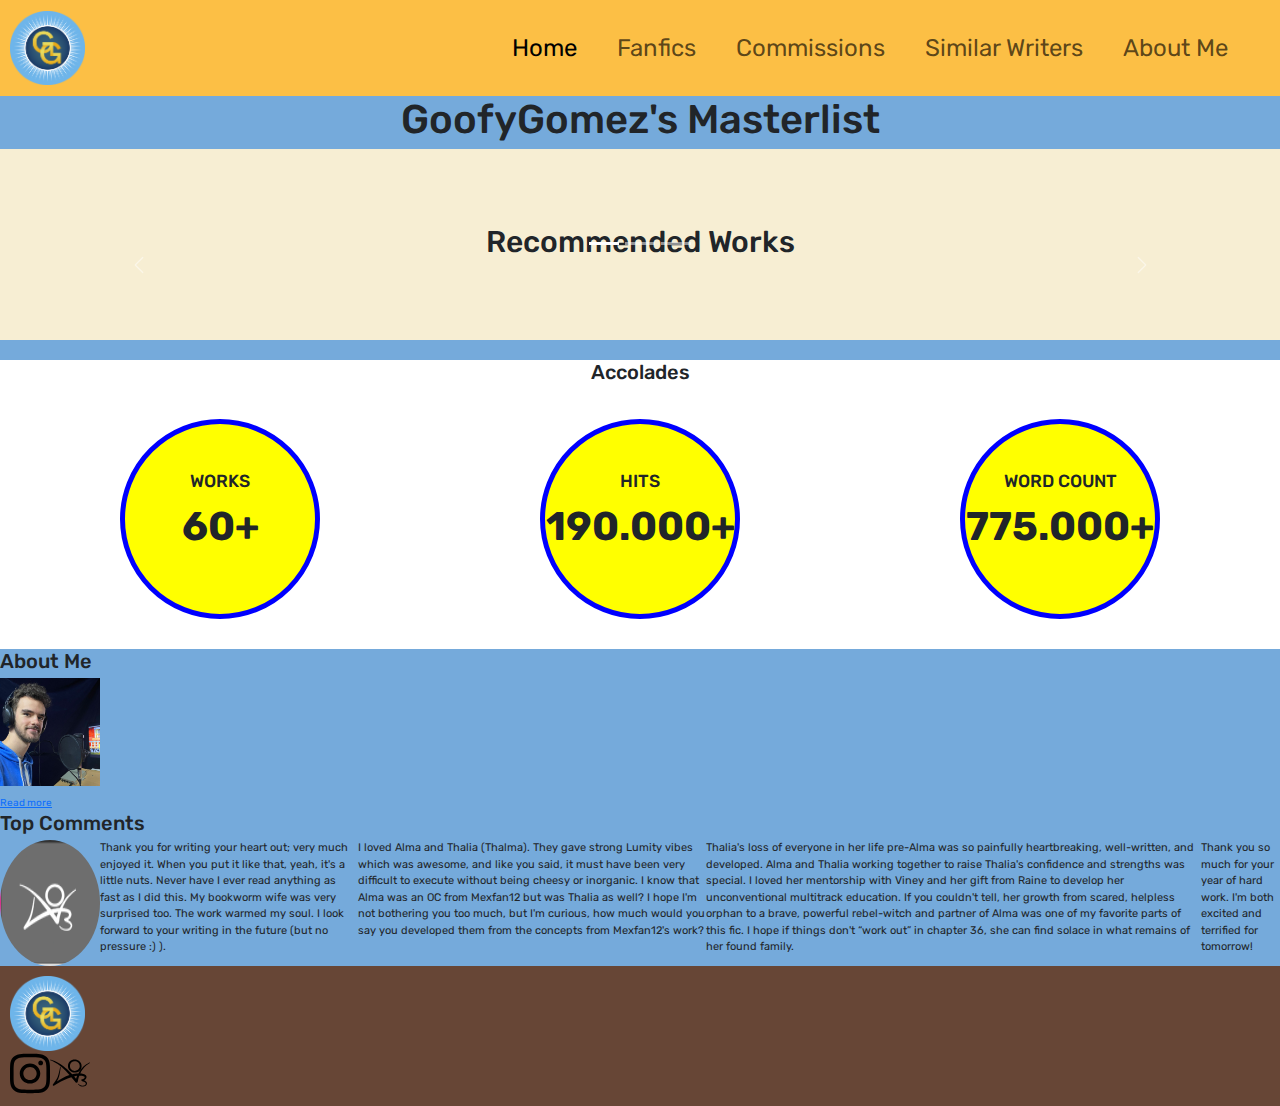
==== index.html @ 886ee0b2 "Archivos Proyecto CoderHouse" ====
<!DOCTYPE html>
<html lang="en">
<head>
    <meta charset="UTF-8">
    <meta name="viewport" content="width=device-width, initial-scale=1.0">

    <link href="https://cdn.jsdelivr.net/npm/bootstrap@5.3.3/dist/css/bootstrap.min.css" rel="stylesheet" integrity="sha384-QWTKZyjpPEjISv5WaRU9OFeRpok6YctnYmDr5pNlyT2bRjXh0JMhjY6hW+ALEwIH" crossorigin="anonymous">

    <link rel="stylesheet" href="./css/style.css">

    <title>GoofyGomez Masterlist</title>
</head>
<body>
   <header id="header">
        <a class="navbar-brand" href="index.html"><img class="logo" src="medios/logo.png" alt="website logo"></a>

        <nav class="navbar navbar-expand-lg lista-nav">
            <div class="container-fluid">
                <button class="navbar-toggler" type="button" data-bs-toggle="collapse" data-bs-target="#navbarNav" aria-controls="navbarNav" aria-expanded="false" aria-label="Toggle navigation">
                    <span class="navbar-toggler-icon"></span>
                </button>
                <div class="collapse navbar-collapse" id="navbarNav">
                    <ul class="navbar-nav">
                        <li class="nav-item">
                            <a class="nav-link active" aria-current="page" href="index.html">Home</a>
                        </li>
                        <li class="nav-item">
                            <a class="nav-link" href="pagina/fanfics.html">Fanfics</a>
                        </li>
                        <li class="nav-item">
                            <a class="nav-link" href="pagina/commissions.html">Commissions</a>
                        </li>
                        <li class="nav-item">
                            <a class="nav-link" href="pagina/similar-writers.html">Similar Writers</a>
                        </li>
                        <li class="nav-item">
                            <a class="nav-link" href="pagina/about-me.html">About Me</a>
                        </li>
                    </ul>
                </div>
            </div>
        </nav>

   </header>
    
   <main>
        
        <h1 id="h1">GoofyGomez's Masterlist</h1>
    

        <section class="recommended">
            <h2>Recommended Works</h2>
            
            <div id="carouselExampleCaptions" class="carousel slide">
                <div class="carousel-indicators">
                  <button type="button" data-bs-target="#carouselExampleCaptions" data-bs-slide-to="0" class="active" aria-current="true" aria-label="Slide 1"></button>
                  <button type="button" data-bs-target="#carouselExampleCaptions" data-bs-slide-to="1" aria-label="Slide 2"></button>
                  <button type="button" data-bs-target="#carouselExampleCaptions" data-bs-slide-to="2" aria-label="Slide 3"></button>
                </div>
                <div class="carousel-inner">
                  <div class="carousel-item active">
                    <!-- <img src="medios/BrokenFuture.png" class="d-block w-100" alt="..."> -->
                    <div class="carousel-caption d-none d-md-block">
                      <h5>Broken Future</h5>
                      <p class="summary">Luz Noceda never got to say goodbye to the people she loved before she was stuck in the Human Realm. Fourteen years later, she has worked tirelessly to rebuild the portal that will take her back to the place she belongs. Alongside her apprentice, Alma Salvatore-Castilla, she will find her way back, come hell or high water.</p>
                    </div>
                  </div>
                  <div class="carousel-item">
                    <img src="..." class="d-block w-100" alt="...">
                    <div class="carousel-caption d-none d-md-block">
                      <h5>Second slide label</h5>
                      <p>Some representative placeholder content for the second slide.</p>
                    </div>
                  </div>
                  <div class="carousel-item">
                    <img src="..." class="d-block w-100" alt="...">
                    <div class="carousel-caption d-none d-md-block">
                      <h5>Third slide label</h5>
                      <p>Some representative placeholder content for the third slide.</p>
                    </div>
                  </div>
                </div>
                <button class="carousel-control-prev" type="button" data-bs-target="#carouselExampleCaptions" data-bs-slide="prev">
                  <span class="carousel-control-prev-icon" aria-hidden="true"></span>
                  <span class="visually-hidden">Previous</span>
                </button>
                <button class="carousel-control-next" type="button" data-bs-target="#carouselExampleCaptions" data-bs-slide="next">
                  <span class="carousel-control-next-icon" aria-hidden="true"></span>
                  <span class="visually-hidden">Next</span>
                </button>
              </div>

        </section>

        <section class="accolades">
            <h2 class="accolades-title">Accolades</h2>
                <div class="circles-father">
                    <div class="circles">
                        <h3>WORKS</h3>
                            <p>60+</p>
                    </div>

                    <div class="circles">
                        <h3>HITS</h3>
                            <p>190.000+</p>
                    </div>
                    
                    <div class="circles">
                        <h3>WORD COUNT</h3>
                            <p>775.000+</p>
                    </div>
                </div>
        </section>

        <section class="aboutMe">
            <div>
                <h2>About Me</h2>
                    <img src="medios/profile.jpg" alt="profile picture">
                    <p></p>
                    <a href="pagina/about-me.html">Read more</a>
            </div>
        </section>

        <section class="comments">
            <h2>Top Comments</h2>
                <div>
                    
                        <img src="medios/pp1.PNG" alt="profile-pic-1" class="comment-picture">
                        <p>Thank you for writing your heart out; very much enjoyed it.
                            When you put it like that, yeah, it's a little nuts. Never have I ever read anything as fast as I did this. My bookworm wife was very surprised too. The work warmed my soul. I look forward to your writing in the future (but no pressure :) ).</p>

                            <p>I loved Alma and Thalia (Thalma). They gave strong Lumity vibes which was awesome, and like you said, it must have been very difficult to execute without being cheesy or inorganic. I know that Alma was an OC from Mexfan12 but was Thalia as well? I hope I'm not bothering you too much, but I'm curious, how much would you say you developed them from the concepts from Mexfan12's work?</p>

                            <p>Thalia's loss of everyone in her life pre-Alma was so painfully heartbreaking, well-written, and developed. Alma and Thalia working together to raise Thalia's confidence and strengths was special. I loved her mentorship with Viney and her gift from Raine to develop her unconventional multitrack education. If you couldn't tell, her growth from scared, helpless orphan to a brave, powerful rebel-witch and partner of Alma was one of my favorite parts of this fic. I hope if things don't “work out” in chapter 36, she can find solace in what remains of her found family.</p>
                            
                            </p>Thank you so much for your year of hard work. I'm both excited and terrified for tomorrow!</p>
                </div>
        </section>


   </main>

   <footer>
        <div>
            <div>
                <a href="#h1" class="logo"><img src="medios/logo.png" alt="website logo"></a>
            </div>
            
            <div class="socials-father">
                <a href="https://www.instagram.com/fedegomezkennel?igsh=cXN1dm81Y2x0bTAz&utm_source=qr" ><img src="medios/instagram-brands-solid.svg" alt="instagram" class="socials"></a>
            <a href="https://archiveofourown.org/users/GoofyGomez/works" ><img src="medios/archive-of-our-own.svg" alt="archive-of-our-own" class="socials"></a>
            </div>
        </div>
   </footer>
   <script src="https://cdn.jsdelivr.net/npm/bootstrap@5.3.3/dist/js/bootstrap.bundle.min.js" integrity="sha384-YvpcrYf0tY3lHB60NNkmXc5s9fDVZLESaAA55NDzOxhy9GkcIdslK1eN7N6jIeHz" crossorigin="anonymous"></script>
</body>
</html>
---- css/style.css ----
/* Fonts */
/* font-family: "Rubik", sans-serif; */
@import url('https://fonts.googleapis.com/css2?family=Rubik:ital,wght@0,300..900;1,300..900&display=swap');



/* Paleta de colores */

/* 
Light Blue: 75AADB
White: FFFFFF
Yellow: FCBF45
Brown: 843511
*/


/* Selector Universal */

*{
    margin: 0;
    padding: 0;
    box-sizing: border-box;
    font-family: "Rubik", sans-serif;
}

html{
    font-size: 62.5%;
}

/* Header */

header{
    display: flex;
    width: 100%;
    background-color: #FCBF45;
    text-shadow: ;
    flex-direction: row;
    justify-content: space-between;
    align-items: center;
    padding: 10px 10px;
    position: sticky;
    top: 0;
}

header img{
    display: flex;
    width: 75px; 
}

nav a{
    display: flex;
    text-decoration: none;
}

.lista-nav{
    display: flex;
    font-size: 2.4rem;
    list-style-type: none;
    padding: 15px;
    align-items: end;
    justify-content: space-around;
}

.lista-nav li{
    margin: 0 15px;
}

/* Body */

body{
    background-color: #75AADB;
    overflow: scroll;
}

h1{
    text-align: center;
    font-size: 4rem;
}

/* Recommended Works */

.recommended{
    text-align: center;
    text-wrap: wrap;
    background-color: #F7EED3;
    padding: 75px 50px;
}

.recommended h2{
    font-size: 3rem;
}

.recommended h5{
    font-size: 2rem;
}

.summary{
    font-size: 1.3rem;
    text-wrap: wrap;   
}

/* Accolades */

.accolades{
    text-align: center;
    background-color: white;
    margin-top: 20px;
}

.title-accolades{
    display: inline;
    text-align: center;
    font-size: 3rem;
}

.circles-father{
    display: flex;
    align-items: center;
    justify-content: space-evenly;
    flex-flow: row wrap;
}

.circles{
    display: flex;
    width: 200px;
    height: 200px;
    margin: 30px 100px;
    align-items: center;
    justify-content: center;
    flex-direction: column;
    border: solid 5px blue;
    background-color: yellow;
    font-size: 4rem;
    font-weight: bold;
    border-top-left-radius: 50%;
    border-top-right-radius: 50%;
    border-bottom-left-radius: 50%;
    border-bottom-right-radius: 50%;
}


/* About Me */

.aboutMe p{
    display: flex;
    flex-flow: row;
}

.aboutMe img{
    width: 10rem;
}

/* Comments */

.comments div{
    display: flex;
    flex-direction: row;
    font-size: 1.1rem;
}

.comment-picture{
    border-top-left-radius: 50%;
    border-top-right-radius: 50%;
    border-bottom-left-radius: 50%;
    border-bottom-right-radius: 50%;
}

/* Footer */

footer{
    display: flex;
    background-color: #674636;
    width: 100%;
    flex-direction: row;
    align-items: center;
    padding: 10px 10px;
}

footer img{
    display: flex;
    width: 75px;

}

.socials-father{
    display: flex;
    align-items: center;
    justify-content: space-between;
}

.socials{
    display: flex;
    width: 40px;
    flex-direction: row;

}
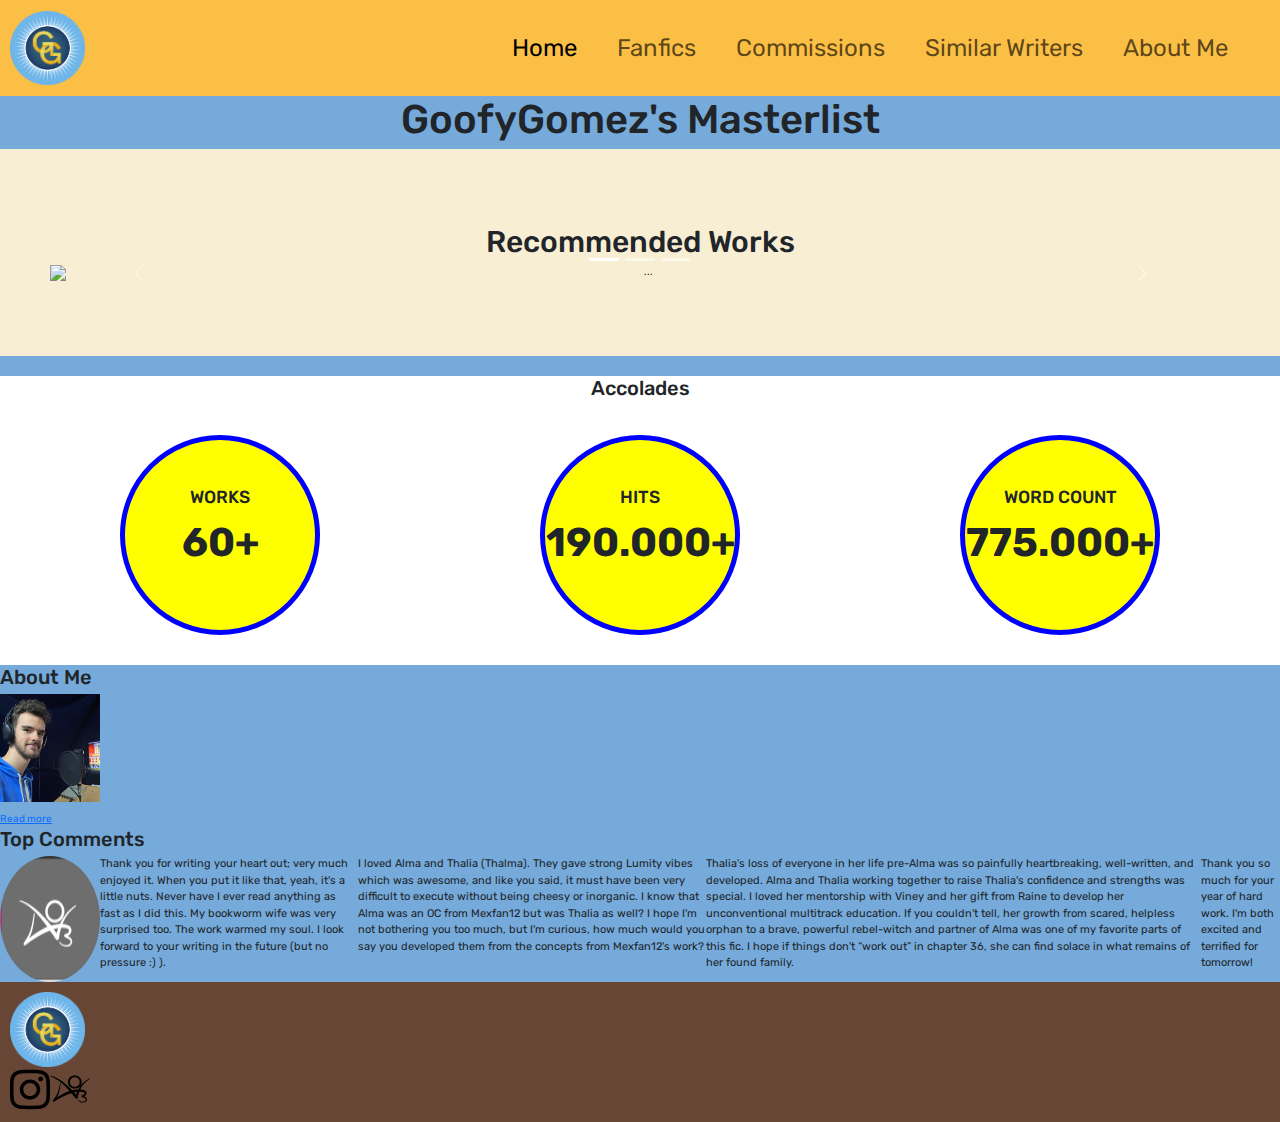
==== commit b0252092: "agregar imagen BF" ====
--- a/index.html
+++ b/index.html
@@ -59,7 +59,7 @@
                 </div>
                 <div class="carousel-inner">
                   <div class="carousel-item active">
-                    <!-- <img src="medios/BrokenFuture.png" class="d-block w-100" alt="..."> -->
+                    <img src="medios/BrokenFuture1.png" class="d-block w-100 imgCarousel" alt="...">
                     <div class="carousel-caption d-none d-md-block">
                       <h5>Broken Future</h5>
                       <p class="summary">Luz Noceda never got to say goodbye to the people she loved before she was stuck in the Human Realm. Fourteen years later, she has worked tirelessly to rebuild the portal that will take her back to the place she belongs. Alongside her apprentice, Alma Salvatore-Castilla, she will find her way back, come hell or high water.</p>
--- a/css/style.css
+++ b/css/style.css
@@ -94,6 +94,7 @@
 .recommended h5{
     font-size: 2rem;
 }
+
 
 .summary{
     font-size: 1.3rem;
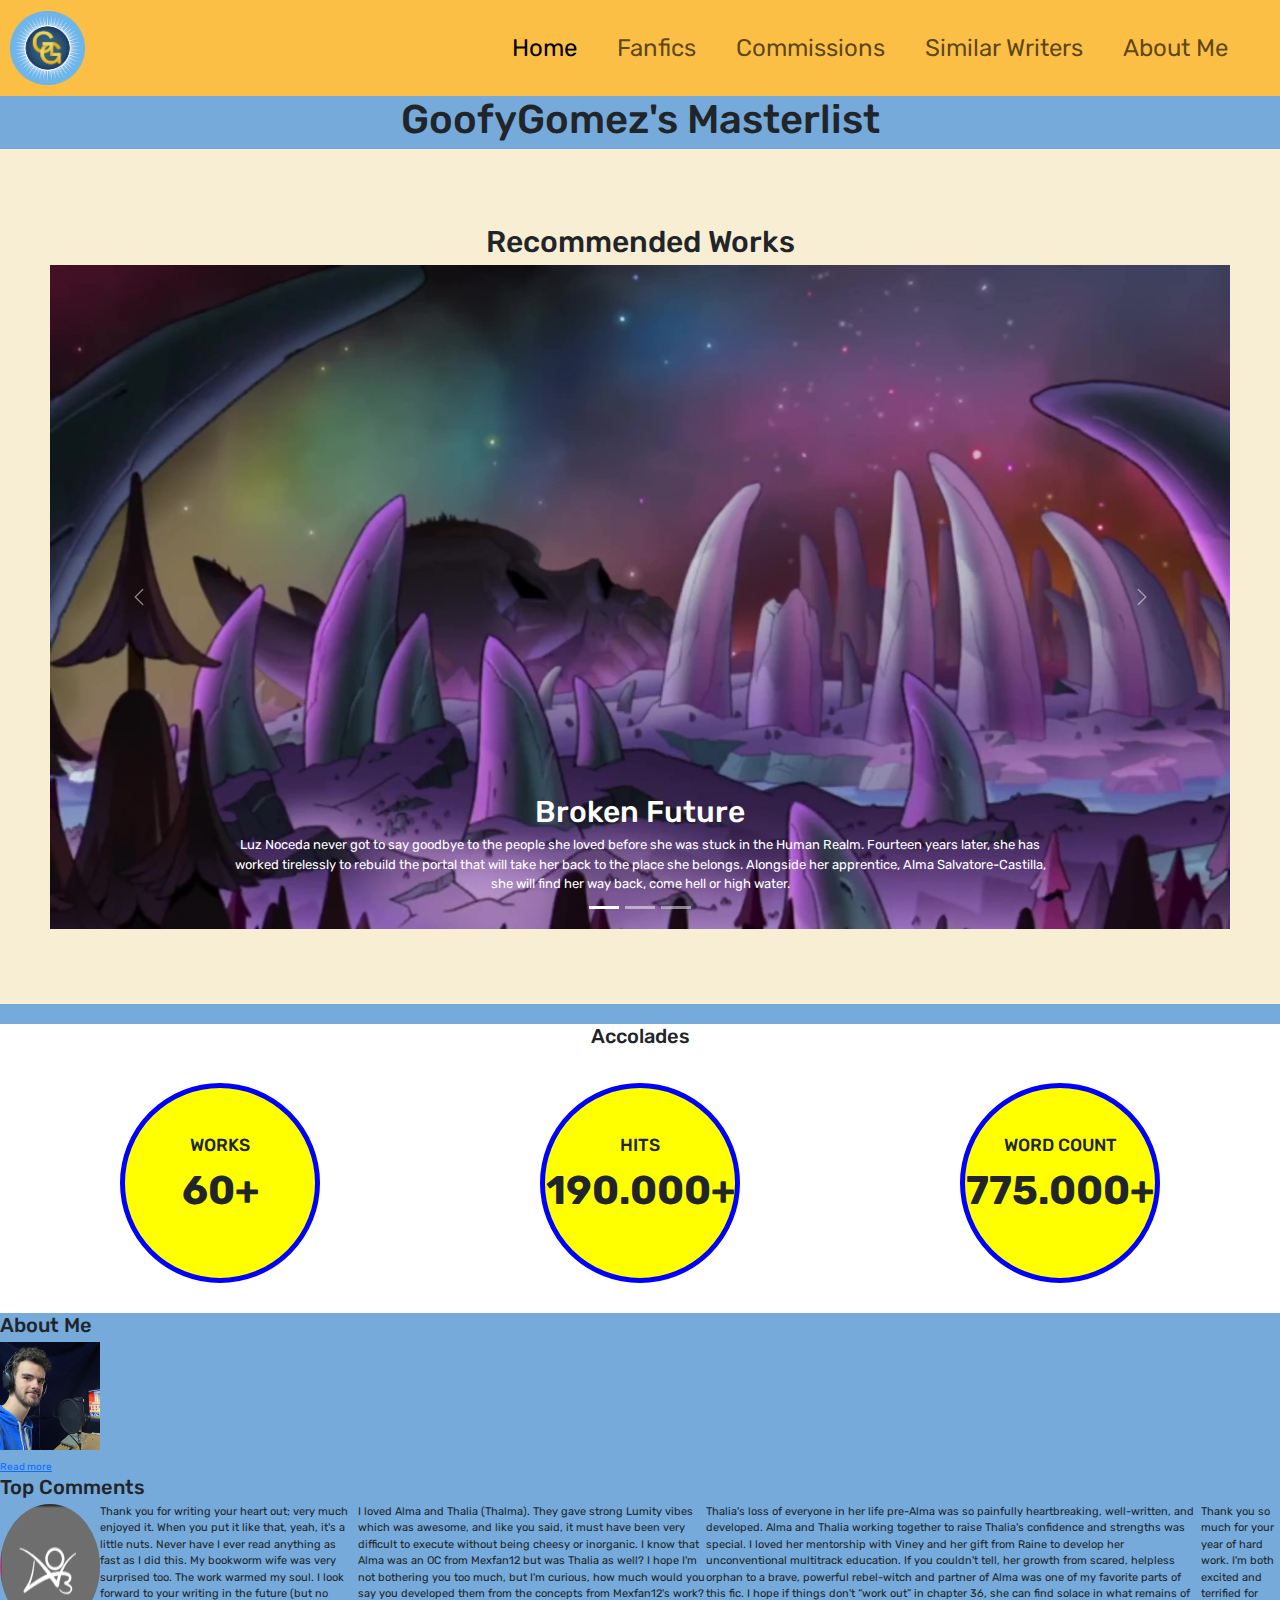
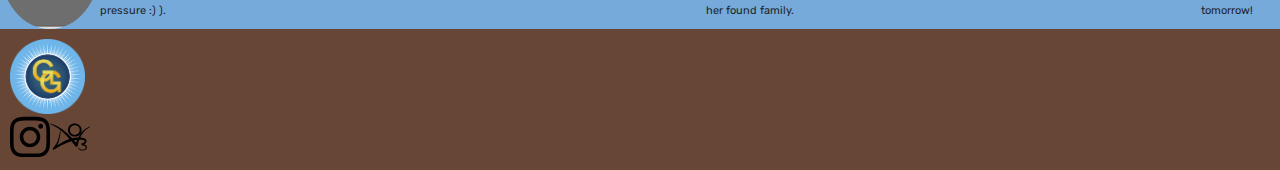
==== commit 009f978f: "agregar imagen King" ====
--- a/index.html
+++ b/index.html
@@ -59,7 +59,7 @@
                 </div>
                 <div class="carousel-inner">
                   <div class="carousel-item active">
-                    <img src="medios/BrokenFuture1.png" class="d-block w-100 imgCarousel" alt="...">
+                    <img src="medios/Kings_Dad.jpg" class="d-block w-100" alt="...">
                     <div class="carousel-caption d-none d-md-block">
                       <h5>Broken Future</h5>
                       <p class="summary">Luz Noceda never got to say goodbye to the people she loved before she was stuck in the Human Realm. Fourteen years later, she has worked tirelessly to rebuild the portal that will take her back to the place she belongs. Alongside her apprentice, Alma Salvatore-Castilla, she will find her way back, come hell or high water.</p>
--- a/css/style.css
+++ b/css/style.css
@@ -92,9 +92,12 @@
 }
 
 .recommended h5{
-    font-size: 2rem;
-}
-
+    font-size: 3rem;
+}
+
+.recommended img{
+    width: 50%;
+}
 
 .summary{
     font-size: 1.3rem;
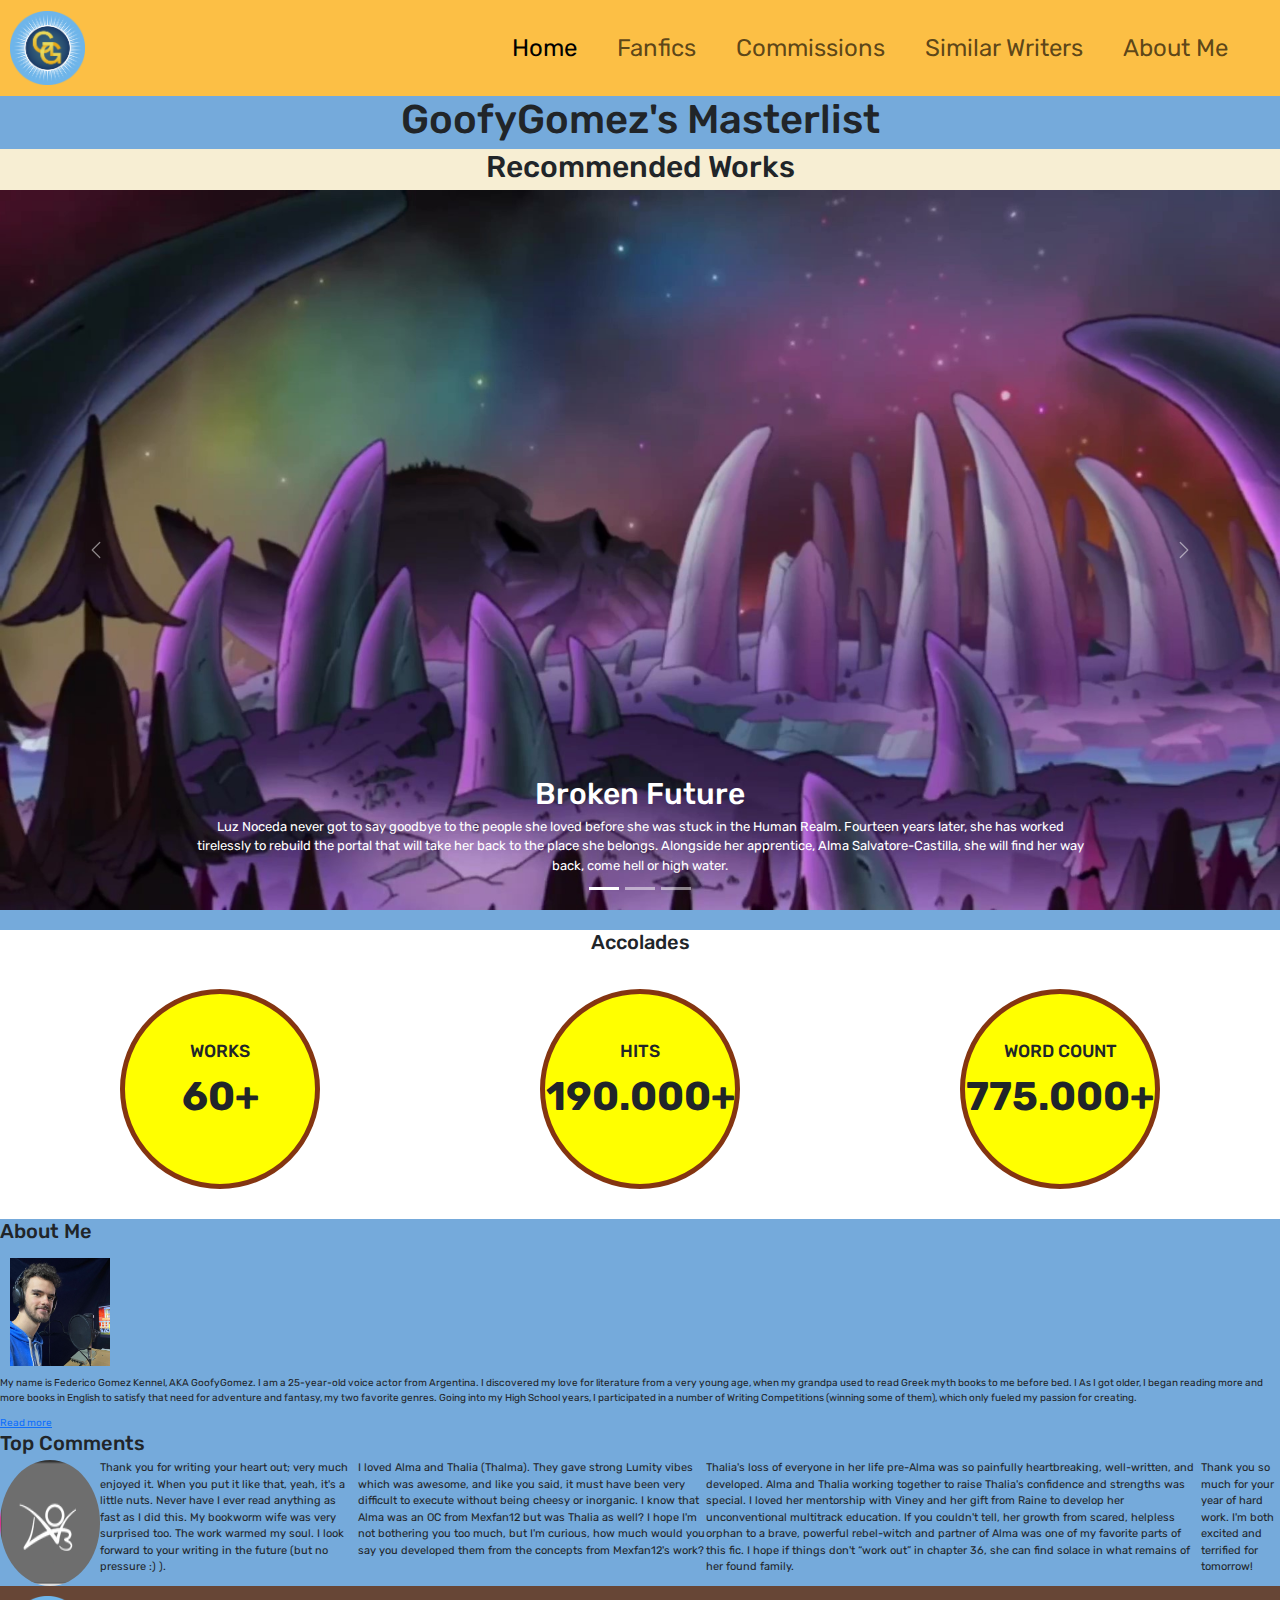
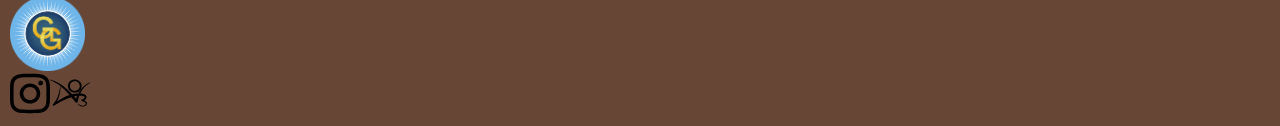
==== commit 06dde4f3: "cambios a about me y carousel" ====
--- a/index.html
+++ b/index.html
@@ -116,7 +116,7 @@
             <div>
                 <h2>About Me</h2>
                     <img src="medios/profile.jpg" alt="profile picture">
-                    <p></p>
+                    <p>My name is Federico Gomez Kennel, AKA GoofyGomez. I am a 25-year-old voice actor from Argentina. I discovered my love for literature from a very young age, when my grandpa used to read Greek myth books to me before bed. I As I got older, I began reading more and more books in English to satisfy that need for adventure and fantasy, my two favorite genres. Going into my High School years, I participated in a number of Writing Competitions (winning some of them), which only fueled my passion for creating.</p>
                     <a href="pagina/about-me.html">Read more</a>
             </div>
         </section>
--- a/css/style.css
+++ b/css/style.css
@@ -84,20 +84,22 @@
     text-align: center;
     text-wrap: wrap;
     background-color: #F7EED3;
-    padding: 75px 50px;
 }
 
 .recommended h2{
+    display: flex;
     font-size: 3rem;
+    justify-content: center;
+    align-items: center;
 }
 
 .recommended h5{
+    display: flex;
     font-size: 3rem;
-}
-
-.recommended img{
-    width: 50%;
-}
+    justify-content: center;
+    align-items: center;
+}
+
 
 .summary{
     font-size: 1.3rem;
@@ -133,7 +135,7 @@
     align-items: center;
     justify-content: center;
     flex-direction: column;
-    border: solid 5px blue;
+    border: solid 5px #843511;
     background-color: yellow;
     font-size: 4rem;
     font-weight: bold;
@@ -146,13 +148,23 @@
 
 /* About Me */
 
-.aboutMe p{
-    display: flex;
-    flex-flow: row;
-}
-
 .aboutMe img{
     width: 10rem;
+    margin: 10px;
+}
+
+.text-about{
+    display: flex;
+    flex-flow: column;
+    font-size: 2rem;
+    text-align: justify;
+    padding: 10px;
+    background-color: #FFFFFF;
+    margin: 10px;
+    border-top-left-radius: 20px;
+    border-top-right-radius: 20px;
+    border-bottom-left-radius: 20px;
+    border-bottom-right-radius: 20px;
 }
 
 /* Comments */
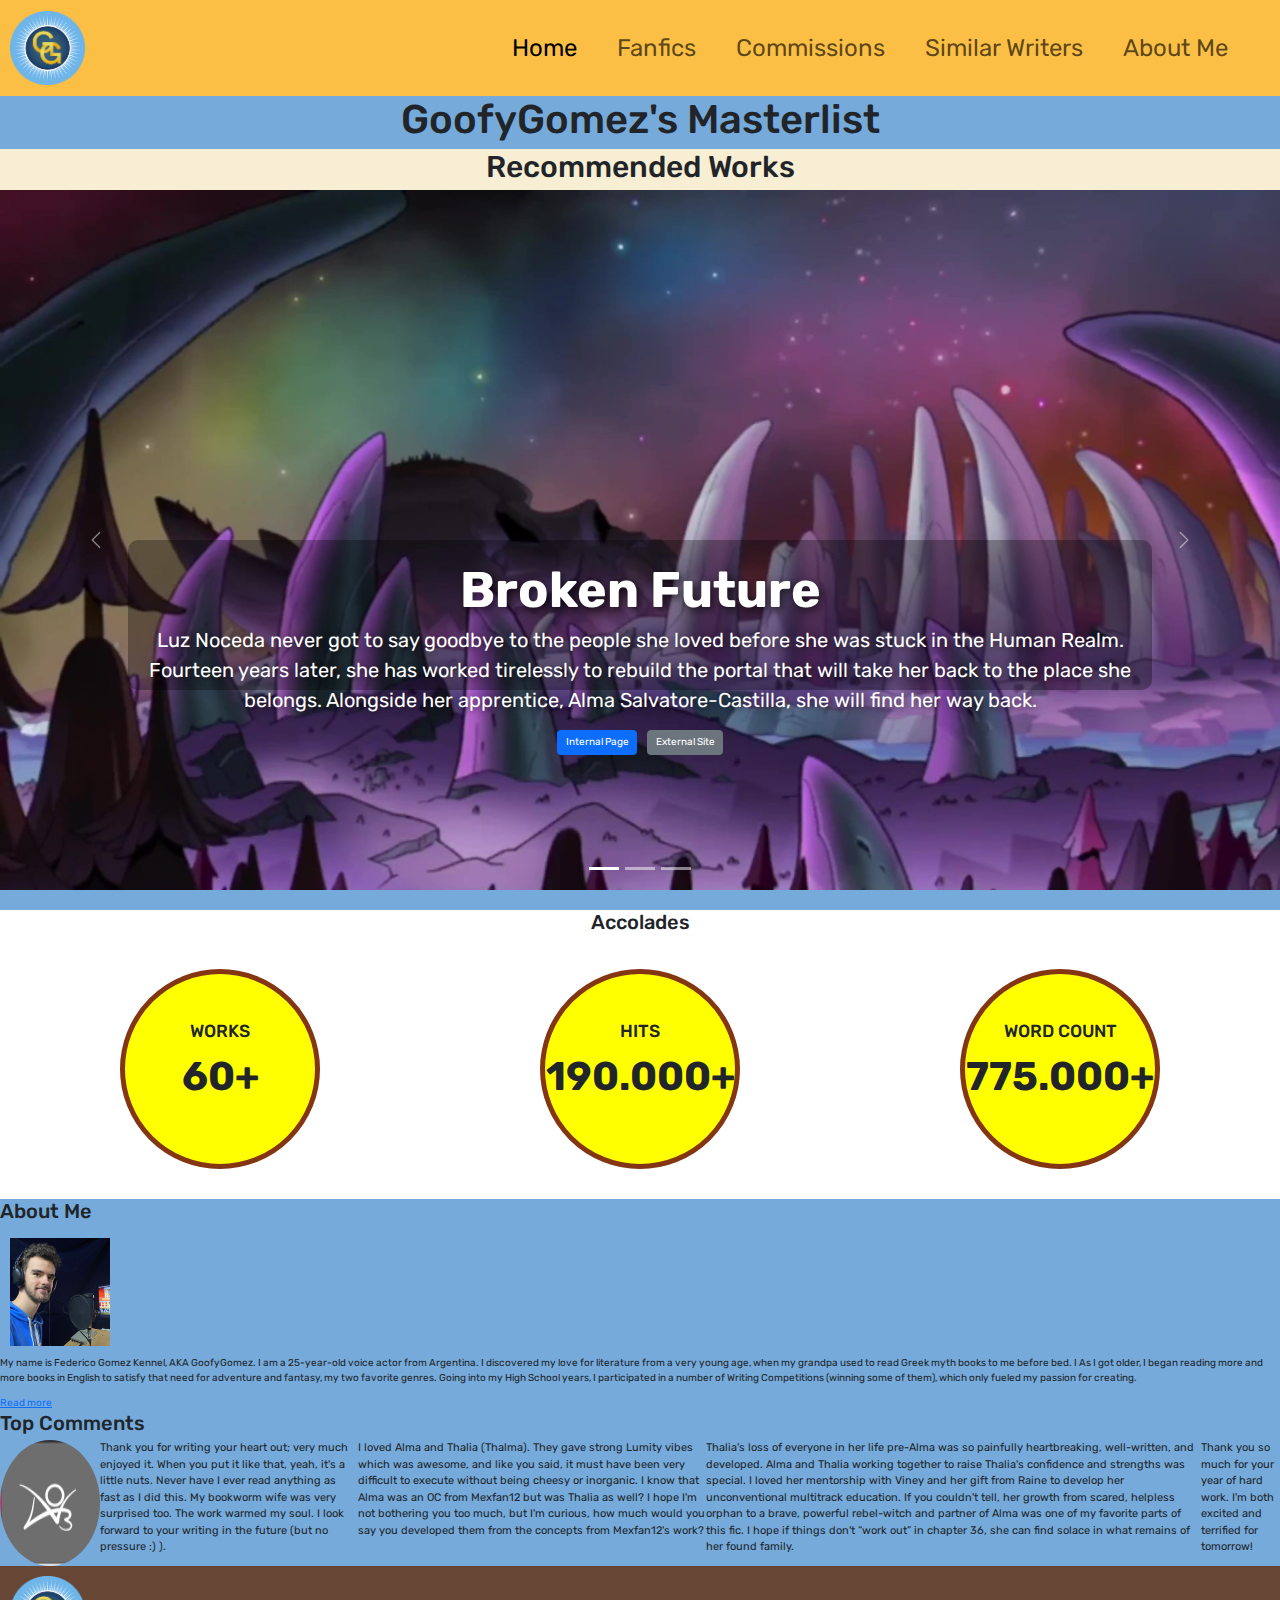
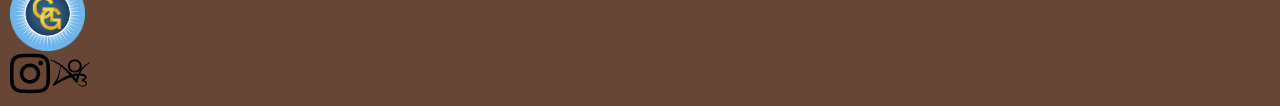
==== commit b9613fac: "arreglando carrusel" ====
--- a/index.html
+++ b/index.html
@@ -61,8 +61,12 @@
                   <div class="carousel-item active">
                     <img src="medios/Kings_Dad.jpg" class="d-block w-100" alt="...">
                     <div class="carousel-caption d-none d-md-block">
-                      <h5>Broken Future</h5>
-                      <p class="summary">Luz Noceda never got to say goodbye to the people she loved before she was stuck in the Human Realm. Fourteen years later, she has worked tirelessly to rebuild the portal that will take her back to the place she belongs. Alongside her apprentice, Alma Salvatore-Castilla, she will find her way back, come hell or high water.</p>
+                        <h5>Broken Future</h5>
+                        <p class="summary">Luz Noceda never got to say goodbye to the people she loved before she was stuck in the Human Realm. Fourteen years later, she has worked tirelessly to rebuild the portal that will take her back to the place she belongs. Alongside her apprentice, Alma Salvatore-Castilla, she will find her way back.</p>
+                        <div class="button-container">
+                            <a href="fanfics.html" class="btn btn-primary">Internal Page</a>
+                            <a href="https://external-site.com" class="btn btn-secondary" target="_blank">External Site</a>
+                        </div>
                     </div>
                   </div>
                   <div class="carousel-item">
--- a/css/style.css
+++ b/css/style.css
@@ -93,18 +93,56 @@
     align-items: center;
 }
 
-.recommended h5{
-    display: flex;
-    font-size: 3rem;
+.carousel-caption {
+    position: absolute;
+    top: 50%;
+    left: 50%;
+    background-color: rgba(0, 0, 0, 0.3);
+    padding: 20px;
+    border-radius: 10px;
+    text-align: center;
+}
+
+.carousel-caption h5 {
+    font-size: 5rem;
+    font-weight: bold;
+    color: #fff;
+    text-shadow: 3px 3px 8px rgba(0, 0, 0, 0.7);
+}
+
+.carousel-caption p {
+    font-size: 2rem;
+    color: #fff;
+    text-shadow: 2px 2px 6px rgba(0, 0, 0, 0.5);
+    margin-bottom: 10px;
+}
+
+.carousel-inner img{
+    max-width: 100%;
+    height: 700px;
+    margin: auto;
+}
+
+.carousel-caption{
+    position: absolute;
+    bottom: 200px;
+    left: 50%;
+    transform: translateX(-50%);
+    text-align: center;
+    width: 80%;
+}
+
+.button-container {
+    margin-top: 15px;
+    display: flex;
     justify-content: center;
-    align-items: center;
-}
-
-
-.summary{
-    font-size: 1.3rem;
-    text-wrap: wrap;   
-}
+    align-items: end;
+}
+
+.btn {
+    margin: 0 5px; /* Space between buttons */
+}
+
 
 /* Accolades */
 
